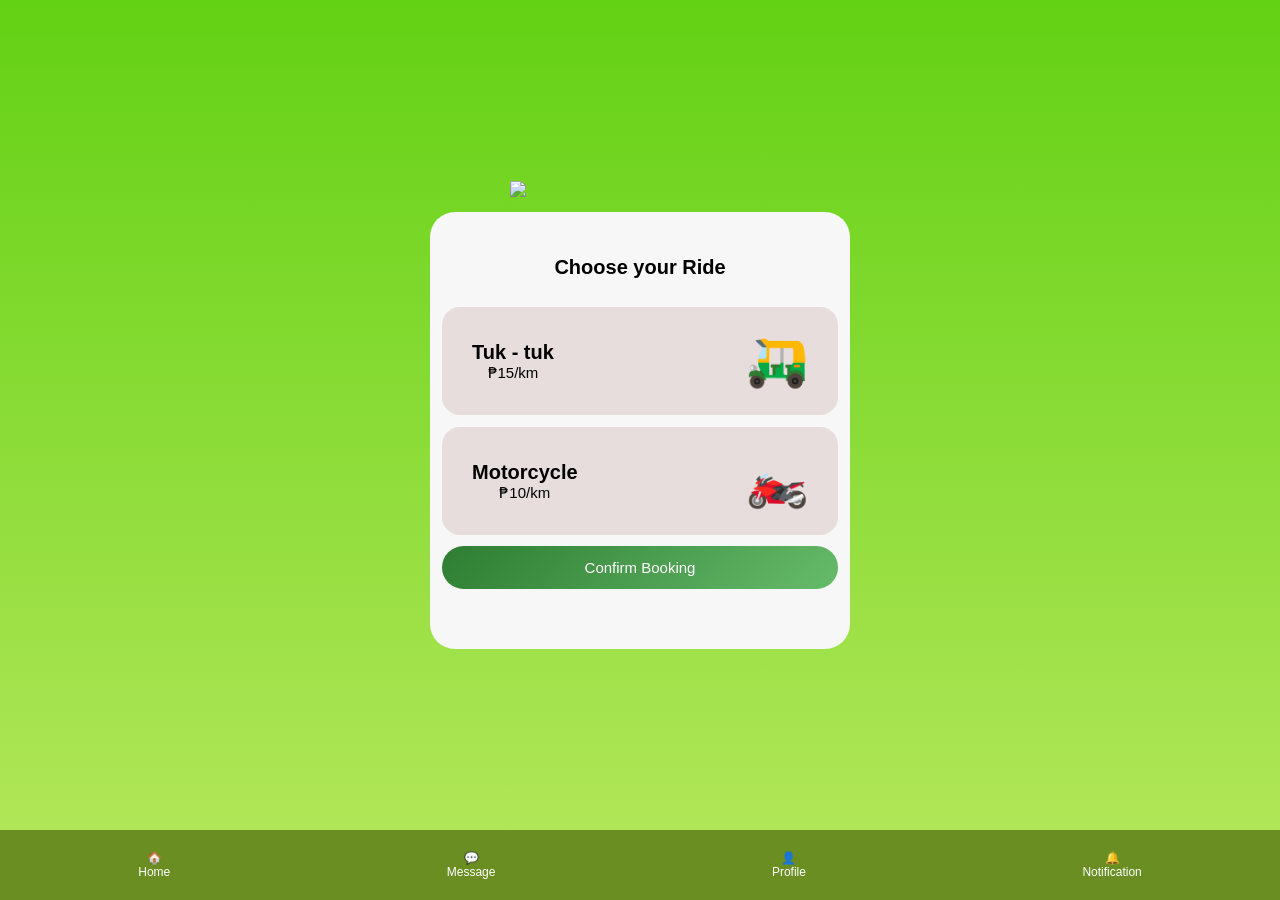
==== booking.html @ 5bb69bec "Add files via upload" ====
<!DOCTYPE html>
<html lang="en">
<head>
<meta charset="UTF-8">
<meta name="viewport" content="width=device-width, initial-scale=1.0">
<title>Book Ride</title>
<link rel="stylesheet" href="style.css">

<!-- KEEP ONLY ONE SCRIPT LOAD -->
<script src="script.js"></script>
</head>

<body class="booking-page">

<!-- TOP GREEN AREA -->
<div class="booking-top">
  <img src="images/photo_6332540721310666853_x-removebg-preview 1.png"
       class="booking-logo">
</div>

<!-- ================= BOOKING SECTION ================= -->
<div class="booking-container" id="bookingSection">
<br><br>
  <h2 class="choose-title">Choose your Ride</h2>

  <p id="destinationText" class="destination-text"></p><br>

  <!-- RIDE LIST -->
  <div class="ride-list">

    <!-- TUKTUK -->
    <div class="ride-card"
         id="tuktukCard"
         onclick="selectRide('Tuktuk', 15, 'tuktukCard')">

        <div class="ride-left">
          <h3>Tuk - tuk</h3>
          <p>₱15/km</p>
        </div>

        <div class="ride-right">
          🛺
        </div>
    </div>

    <!-- MOTOR -->
    <div class="ride-card"
         id="motorCard"
         onclick="selectRide('Motorcycle', 10, 'motorCard')">

        <div class="ride-left">
          <h3>Motorcycle</h3>
          <p>₱10/km</p>
        </div>

        <div class="ride-right">
          🏍️
        </div>
    </div>

  </div>

  <!-- ✅ FIXED BUTTON -->
  <button class="confirm-btn" onclick="confirmRide()">
    Confirm Booking
  </button>

</div>

<!-- ================= FARE SUMMARY ================= -->
<div class="booking-container" id="fareSummary" style="display:none;">
<br>
  <h2 class="choose-title">Ride Confirmed</h2>

  <div class="destination-text">
    <p><strong>From:</strong> <span id="fromText"></span></p>
    <p><strong>To:</strong> <span id="toText"></span></p>
    <p><strong>Distance:</strong> <span id="kmText"></span> km</p><br>
  </div>

  <div class="ride-list">
    <div class="ride-card selected">
      <div class="ride-left">
        <h3 id="rideText"></h3>
        <p>Total Fare</p>
      </div>

      <div class="ride-right">
        <h2 id="fareText">₱0</h2>
      </div>
    </div>
  </div>

<button class="done-btn" onclick="finishBooking()">
  Done
</button>
</div>

<!-- NAVIGATION -->
<div class="bottom-nav">
  <div class="nav-item" onclick="goTo('home')">🏠<p>Home</p></div>
  <div class="nav-item" onclick="goTo('message')">💬<p>Message</p></div>
  <div class="nav-item" onclick="goTo('profile')">👤<p>Profile</p></div>
  <div class="nav-item" onclick="goTo('notification')">🔔<p>Notification</p></div>
</div>

<script>
/* ================= LOAD ROUTE ================= */
const from = localStorage.getItem("fromLocation");
const to = localStorage.getItem("toLocation");
const km = localStorage.getItem("distanceKM") || 1;

if (document.getElementById("destinationText")) {
  document.getElementById("destinationText").innerHTML =
    `<strong>From:</strong> ${from}<br>
     <strong>To:</strong> ${to}<br>
     <strong>Distance:</strong> ${km} km`;
}

/* ================= RIDE SELECTION ================= */
let selectedRide = null;
let selectedPrice = 0;

function selectRide(type, rate, id) {

  document.querySelectorAll(".ride-card")
    .forEach(card => card.classList.remove("selected"));

  document.getElementById(id).classList.add("selected");

  selectedRide = type;
  selectedPrice = km * rate;
}

/* ================= FIXED CONFIRM ================= */
function confirmRide() {

  if (!selectedRide) {
    alert("Please select a ride.");
    return;
  }

  document.getElementById("fromText").innerText = from;
  document.getElementById("toText").innerText = to;
  document.getElementById("kmText").innerText = km;
  document.getElementById("rideText").innerText = selectedRide;
  document.getElementById("fareText").innerText = "₱" + selectedPrice;

  document.getElementById("bookingSection").style.display = "none";
  document.getElementById("fareSummary").style.display = "block";
}

</script>

</body>
</html>
---- style.css ----
/* ================= ROOT VARIABLES ================= */
:root {
  --white-color: #FFFDFD;
  --green-color: #2e7d32;
  --green-dark: #1b5e20;
  --bg-top: #89D957;
  --bg-bottom: #C9E265;
}

/* ================= RESET ================= */
* {
  box-sizing: border-box;
  margin: 0;
  padding: 0;
}

/* ================= BODY ================= */
body {
  font-family: 'Inter', Arial, sans-serif;
  background: linear-gradient(180deg, var(--bg-top), var(--bg-bottom));
  min-height: 100vh;
  display: flex;
  flex-direction: column;
  align-items: center;
  justify-content: center;
  text-align: center;
}

/* ================= HEADER ================= */
/* DEFAULT HEADER (other pages) */
.header {
  background: transparent;
  color: white;
  padding: 20px 0;
  text-align: center;
  font-size: 28px;
  font-weight: bold;
  text-shadow: 0 2px 6px rgba(0,0,0,0.5);
}

/* MAP PAGE HEADER ONLY */
.map-page .header {
  width: fit-content;
  margin: 10px auto 0 auto;
  padding: 8px 18px;
  border-radius: 20px;
  background: rgba(46, 125, 50, 0.85);
  font-size: 24px;
  box-shadow: 0 2px 8px rgba(0,0,0,0.2);
}

/* ================= LOGO ================= */
.logo {
  width: 350px;
  margin-bottom: 10px;
  height: auto;
  display: block;
}

/* ================= BUTTONS ================= */
.btn {
  padding: 0.8rem 2rem;
  border: none;
  border-radius: 50px;
  font-size: 20px;
  font-weight: 600;
  cursor: pointer;
  transition: 0.3s ease;
  width: 90%;
  max-width: 450px;
  margin: 10px 0;
  display: inline-block;
  text-decoration: none;
}

.btn-light,
.btn-dark {
  background-color: var(--white-color);
  color: var(--green-color);
}

.btn:hover {
  transform: translateY(-2px);
  box-shadow: 0 5px 15px rgba(0,0,0,0.1);
}

h1 {
  color: var(--white-color);
  font-size: 3rem;
  margin-top: 10px;
}

.logo {
  width: 350px;
  margin: 10px auto;
}

.btn:active {
  background-color: var(--green-color);
  color: white;
  transform: scale(0.98);
}

/* ================= FORM ================= */
.form-card {
  background: #f4f1ef;
  padding: 30px 25px;
  border-radius: 30px;
  width: 90%;
  max-width: 420px;
  margin: auto;
  margin-top: 30px;

  box-shadow: 0 8px 20px rgba(0,0,0,0.1);
}

.form-card h2 {
  color: #333;
  margin-bottom: 5px;
}

.subtext {
  font-size: 12px;
  color: #888;
  margin-bottom: 20px;
}

.input-group {
  display: flex;
  align-items: center;
  background: #d9d3cf;
  border-radius: 30px;
  padding: 12px 15px;
  margin-bottom: 15px;
}

.input-group input {
  border: none;
  outline: none;
  background: transparent;
  width: 100%;
  font-size: 14px;
}

.btn-submit {
  width: 100%;
  padding: 14px;
  border-radius: 30px;
  border: none;
  margin-top: 20px;
  background: #d6cfc9;
  color: #2e2e2e;
  font-size: 18px;
  font-weight: bold;
  cursor: pointer;
}

/* ================= SEARCH BAR ================= */
.search-bar {
  position: absolute;
  top: 70px;
  left: 50%;
  transform: translateX(-50%);
  z-index: 1000;
  display: flex;
  align-items: center;
}


.search-bar input {
  padding: 12px 15px;
  width: 100%; /* ensures equal width */
  border: none;
  outline: none;
  border-radius: 25px;
  background: #ffffff;
  font-size: 16px;

  box-sizing: border-box; /* important fix */
}

.search-bar button {
  padding: 12px 18px;
  border: none;
  background: var(--green-color);
  color: white;
  font-weight: bold;
  cursor: pointer;
  border-radius: 0 25px 25px 0;
  transition: 0.3s;
}

.search-bar button:hover {
  background: var(--green-dark);
}

/* ================= MAP ================= */
iframe {
  width: 100%;
  height: calc(100vh - 100px);
  border: none;
}

/* ================= MAP CONTROLS ================= */
.map-controls {
  position: absolute;
  top: 120px;
  left: 50%;
  transform: translateX(-50%);
  z-index: 1000;
  display: flex;
  gap: 10px;
}

.map-controls button {
  padding: 8px 15px;
  border: none;
  border-radius: 20px;
  background: white;
  color: var(--green-color);
  font-weight: bold;
  cursor: pointer;
  box-shadow: 0 2px 5px rgba(0,0,0,0.2);
  transition: 0.3s;
}

.map-controls button:hover {
  background: var(--green-color);
  color: white;
}

/* ================= BOTTOM NAV ================= */
.bottom-nav {
  position: fixed;
  bottom: 0;
  width: 100%;
  height: 70px;
  background: #6b8e23;
  display: flex;
  justify-content: space-around;
  align-items: center;
  z-index: 1000;
}

.nav-item {
  text-align: center;
  color: white;
  font-size: 12px;
  cursor: pointer;
}

.nav-item .icon {
  display: block;
  font-size: 22px;
  margin-bottom: 3px;
}

.nav-item:hover {
  opacity: 0.8;
}

/* ================= SUBMIT BUTTON INTERACTION ================= */
.btn-submit {
  background: transparent;
  color: #333;
  border: 2px solid #333;
  margin-top: 30px;
  padding: 12px;
  border-radius: 25px;
  cursor: pointer;
  transition: all 0.3s ease;
}

/* HOVER EFFECT */
.btn-submit:hover {
  background: #e8f5e9;
  border-color: var(--green-color);
  color: var(--green-color);
}

/* CLICK EFFECT */
.btn-submit:active {
  background: var(--green-color);
  color: white;
  transform: scale(0.97);
}

/* JS TRIGGERED CLASS */
.btn-submit.clicked {
  background: var(--green-color);
  color: white;
  border-color: var(--green-color);
}

/* BOOK BUTTON */
.book-btn {
  position: absolute;
  top: 130px;
  left: 50%;
  transform: translateX(-50%);
  padding: 12px 25px;
  border: none;
  border-radius: 25px;
  background: #2e7d32;
  color: white;
  font-weight: bold;
  cursor: pointer;
  z-index: 1000;
  transition: 0.3s;
}

.book-btn:hover {
  background: #1b5e20;
}

/* RIDE OPTIONS */
.ride-option {
  background: #f1f1f1;
  padding: 15px;
  margin: 10px 0;
  border-radius: 15px;
  cursor: pointer;
  transition: 0.3s;
}

.ride-option:hover {
  background: #c8e6c9;
}

.search-bar.vertical {
  flex-direction: column;
  gap: 8px;
}

.search-bar.vertical input {
  width: 260px;
  border-radius: 25px;
}

.search-bar.vertical button {
  width: 100%;
  border-radius: 25px;
}

/* ================= BOOK BUTTON ================= */
.book-btn {
  position: absolute;
  top: 190px;
  left: 50%;
  transform: translateX(-50%);
  width: 90%;
  max-width: 350px;
  padding: 14px;
  border-radius: 30px;
  border: none;
  background: linear-gradient(135deg, #2e7d32, #66bb6a);
  color: white;
  font-weight: bold;
  cursor: pointer;
  z-index: 1000;
}

/* ================= UPDATED SEARCH LAYOUT ================= */
.search-bar {
  flex-direction: column;
  gap: 10px;
}

/* ================= SEARCH LAYOUT ================= */
.search-container {
  position: absolute;
  top: 180px;
  left: 50%;
  transform: translateX(-50%);
  display: flex;
  align-items: center;
  justify-content: center;
  gap: 8px;              
  width: 95%;           
  z-index: 1000;
}

.from-box input,
.to-box input {
  height: 36px;
  padding: 0 8px;
  border-radius: 20px;
  border: none;
  outline: none;
  background: #fff;
  box-shadow: 0 2px 6px rgba(0,0,0,0.15);
  font-size: 12px;
  width:100%;
}

/* TO (CENTER GROUP) */
.to-box {
  display: flex;
  gap: 5px;
  width: 40%;
}

.to-box input {
  flex: 1; /* makes input same size as FROM */
}

/* SEARCH ROUTE BUTTON */
.route-btn {
  height:36px;
  padding: 0;
  border: none;
  border-radius: 20px;
  background: linear-gradient(135deg, #2e7d32, #66bb6a);
  color: white;
  font-weight: bold;
  font-size: 11px;
  cursor: pointer;
  white-space: nowrap;
  box-shadow: 0 2px 6px rgba(0,0,0,0.2);
}

.from-box,
.to-box {
  width: 50%;   /* equal size for inputs */
}

.route-btn {
  width: 50px;  /* keep button smaller */
}

@media (max-width: 480px) {
  .search-container {
    max-width: 100%;
    gap: 4px;
  }

  .from-box {
    width: 30%;
  }

  .to-box {
    width: 45%;
  }

  .route-btn {
    width: 25%;
    font-size: 10px;
  }
}

/* BOOK BUTTON (UNDER) */
.book-btn {
  position: absolute;
  top: 240px;
  left: 50%;
  transform: translateX(-50%);
  width: 90%;
  max-width: 400px;
  padding: 14px;
  border-radius: 30px;
  border: none;
  background: linear-gradient(135deg, #2e7d32, #66bb6a);
  color: white;
  font-weight: bold;
  cursor: pointer;
}

.icon {
  margin-right: 10px;
  font-size: 16px;
}

.form-card h2 {
  font-size: 22px;
  margin-bottom: 5px;
}

.subtext {
  font-size: 13px;
  margin-bottom: 20px;
}

.subtext a {
  color: #4caf50;
  text-decoration: none;
  font-weight: bold;
}

.route-notif {
  position: absolute;
  top: 140px;
  left: 50%;
  transform: translateX(-50%);
  background: #ffebee;
  color: #c62828;
  padding: 10px 18px;
  border-radius: 25px;
  font-size: 14px;
  font-weight: 500;
  opacity: 0;
  pointer-events: none;
  transition: 0.3s ease;
  z-index: 2000;
}

/* SHOW STATE */
.route-notif.show {
  opacity: 1;
}

.book-btn {
  opacity: 1 !important;
  pointer-events: auto !important;
}

/* ================= BOOKING PAGE ================= */

.booking-page {
  min-height: 100vh;   /* FIX */
  overflow-y: auto;    /* allow scroll if needed */
  background: linear-gradient(180deg, #63d114, #b7e85d);
  display: flex;
  flex-direction: column;
  align-items: center;
}

.booking-logo {
  width: 260px;
  margin-top: 0px;  /* ⬅️ pushes logo higher */
}

/* WHITE CARD */
.booking-container {
  background: #f7f7f7;
  width: 90%;
  max-width: 420px;
  border-radius: 25px;
  margin-top: 5px;
  padding: 8px 12px;
  height: auto;          /* FIX: allow natural growth */ 
  max-height: 75vh;      /* keeps it within screen */
  display: flex;
  flex-direction: column;
  position: relative;   /* ⬅️ important */
  padding-bottom: 60px;  /* ⬅️ space for button */
}

.booking-top {
  width: 100%;
  margin-top: -70px;   /* move logo higher */
  margin-bottom: 10px; /* ⬅️ adds space from white card */
  display: flex;
  justify-content: center;
  align-items: center;
}

/* TITLE */
.choose-title {
  font-size: 20px;
  margin-bottom: 4px;
}

.destination-text {
  font-size: 13px;
  margin-bottom: 6px;
  color: #444;
}

/* RIDE LIST */
.ride-list {
  flex: 1;
  display: flex;
  flex-direction: column;
  gap: 6px;
}

/* RIDE CARD */
.ride-card {
  width: 100%;
  min-height: 50px;
  background: #e8dddd;
  border-radius: 18px;
  margin-bottom: 6px;
  display: flex;
  justify-content: space-between;
  align-items: center;
  padding: 25px 30px;
  cursor: pointer;
  transition: 0.3s ease;
}

.ride-card:hover {
  transform: translateY(-3px);
}

.ride-card.selected {
  background: linear-gradient(135deg, #2e7d32, #66bb6a);
  color: white;
}

.ride-left h3 {
  font-size: 20px;
}

.ride-left p {
  font-size: 15px;
}

.ride-right {
  font-size: 50px;
}

.ride-right h2 {
  font-size: 25px;   /* ⬅️ smaller (adjust if needed) */
  font-weight: bold;
}

/* CONFIRM BUTTON (FIXED) */
.confirm-btn {
  width: 100%;
  padding: 13px;
  font-size: 15px;
  background: linear-gradient(135deg, #2e7d32, #66bb6a);
  color: white;
  border: none;
  border-radius: 35px;
  margin-top: 5px;
}

.done-btn {
  position: absolute;
  bottom: 15px;   /* distance from bottom */
  right: 15px;    /* distance from right */
  padding: 10px 20px;
  border: none;
  border-radius: 35px;
  background: #ccc;
  color: #333;
  font-weight: bold;
  cursor: pointer;
  transition: 0.3s ease;
}

/* CLICK EFFECT */
.done-btn.active {
  background-color: var(--green-color);
  color: white;
  transform: scale(0.98);
}

/* CHAT */
.chat-container {
  width: 100%;
  max-width: 420px;
  height: 80vh;
  display: flex;
  flex-direction: column;
}

.chat-box {
  flex: 1;
  overflow-y: auto;
  padding: 10px;
}

.msg {
  padding: 10px;
  margin: 5px;
  border-radius: 15px;
  max-width: 70%;
}

.sent {
  background: #8bc34a;
  align-self: flex-end;
}

.chat-input {
  display: flex;
  gap: 5px;
}

.chat-input input {
  flex: 1;
  padding: 10px;
  border-radius: 20px;
  border: none;
}

.chat-input button {
  padding: 10px;
  border-radius: 50%;
}

/* PROFILE INPUTS */
.profile-card input {
  width: 100%;
  margin: 8px 0;
  padding: 12px;
  border-radius: 20px;
  border: none;
}

.profile-card button {
  width: 100%;
  padding: 12px;
  border-radius: 20px;
  background: green;
  color: white;
}

.header {
  width: 100%;
  text-align: center;
  font-size: 26px;
  font-weight: bold;
  margin-top: 20px;
}

/* ================= SMS CLEAN UI ================= */

.sms-container {
  padding: 15px;
  max-width: 500px;
  margin: auto;
}

/* CHAT LIST ITEM */
.sms-item {
  background: #fff;
  padding: 15px;
  border-radius: 18px;
  margin-bottom: 10px;
  box-shadow: 0 2px 8px rgba(0,0,0,0.08);
  cursor: pointer;
}

.sms-item:hover {
  transform: scale(1.01);
}

.sms-top {
  display: flex;
  justify-content: space-between;
}

.sms-name {
  font-weight: bold;
}

.sms-preview {
  font-size: 13px;
  color: gray;
  margin-top: 5px;
}

/* FLOATING BUTTON (NEW MESSAGE) */
.fab-btn {
  position: fixed;
  bottom: 85px;
  right: 20px;
  width: 55px;
  height: 55px;
  border-radius: 50%;
  border: none;
  background: #2e7d32;
  color: white;
  font-size: 28px;
  cursor: pointer;
  box-shadow: 0 4px 10px rgba(0,0,0,0.2);
}

/* CHAT HEADER */
.chat-top-bar {
  display: flex;
  align-items: center;
  background: #2e7d32;
  color: white;
  padding: 15px;
  font-weight: bold;
  font-size: 18px;
}

/* BACK BUTTON */
.back-btn {
  margin-right: 10px;
  border: none;
  background: transparent;
  color: white;
  font-size: 22px;
  cursor: pointer;
}

/* CHAT BUBBLES */
.msg {
  padding: 10px 14px;
  margin: 6px 10px;
  border-radius: 18px;
  max-width: 70%;
}

.sent {
  background: #66bb6a;
  color: white;
  align-self: flex-end;
}

.received {
  background: #e0e0e0;
  align-self: flex-start;
}

/* INPUT */
.chat-input-area {
  position: fixed;
  bottom: 0;
  width: 100%;
  max-width: 500px;
  display: flex;
  gap: 10px;
  padding: 10px;
  background: white;
}

.chat-input-area input {
  flex: 1;
  padding: 12px;
  border-radius: 25px;
  border: 1px solid #ccc;
}

.chat-input-area button {
  width: 45px;
  border-radius: 50%;
  border: none;
  background: #2e7d32;
  color: white;
}

/* ================= SMS CLEAN UI ================= */

.sms-container {
  padding: 15px;
  max-width: 500px;
  margin: auto;
}

/* CHAT LIST ITEM */
.sms-item {
  background: #fff;
  padding: 15px;
  border-radius: 18px;
  margin-bottom: 10px;
  box-shadow: 0 2px 8px rgba(0,0,0,0.08);
  cursor: pointer;
}

.sms-item:hover {
  transform: scale(1.01);
}

.sms-top {
  display: flex;
  justify-content: space-between;
}

.sms-name {
  font-weight: bold;
}

.sms-preview {
  font-size: 13px;
  color: gray;
  margin-top: 5px;
}

/* FLOATING BUTTON (NEW MESSAGE) */
.fab-btn {
  position: fixed;
  bottom: 85px;
  right: 20px;
  width: 55px;
  height: 55px;
  border-radius: 50%;
  border: none;
  background: #2e7d32;
  color: white;
  font-size: 28px;
  cursor: pointer;
  box-shadow: 0 4px 10px rgba(0,0,0,0.2);
}

/* CHAT HEADER */
.chat-top-bar {
  display: flex;
  align-items: center;
  background: #2e7d32;
  color: white;
  padding: 15px;
  font-weight: bold;
  font-size: 18px;
}

/* BACK BUTTON */
.back-btn {
  margin-right: 10px;
  border: none;
  background: transparent;
  color: white;
  font-size: 22px;
  cursor: pointer;
}

/* CHAT BUBBLES */
.msg {
  padding: 10px 14px;
  margin: 6px 10px;
  border-radius: 18px;
  max-width: 70%;
}

.sent {
  background: #66bb6a;
  color: white;
  align-self: flex-end;
}

.received {
  background: #e0e0e0;
  align-self: flex-start;
}

/* INPUT */
.chat-input-area {
  position: fixed;
  bottom: 0;
  width: 100%;
  max-width: 500px;
  display: flex;
  gap: 10px;
  padding: 10px;
  background: white;
}

.chat-input-area input {
  flex: 1;
  padding: 12px;
  border-radius: 25px;
  border: 1px solid #ccc;
}

.chat-input-area button {
  width: 45px;
  border-radius: 50%;
  border: none;
  background: #2e7d32;
  color: white;
}

/* ================= MESSAGES DESIGN ================= */

.messages-page,
.chat-page {
  background: #f5f5f5;
  display: flex;
  flex-direction: column;
  justify-content: flex-start;
  align-items: center;
}

/* TOP HEADER */
.msg-header,
.chat-header {
  width: 100%;
  height: 85px;
  background: #a8dc82;
  display: flex;
  align-items: center;
  padding: 0 20px;
  position: sticky;
  top: 0;
  z-index: 1000;
}

.msg-header h2,
.chat-header h2 {
  flex: 1;
  text-align: center;
  font-size: 36px;
  font-family: serif;
  color: white;
  margin-right: 40px;
}

/* BACK BUTTON */
.msg-back-btn,
.chat-back-btn {
  border: none;
  background: transparent;
  font-size: 30px;
  color: white;
  cursor: pointer;
}

/* MESSAGE LIST CONTAINER */
.sms-container {
  width: 100%;
  max-width: 430px;
  padding: 20px 15px 100px;
  margin-top: 8px;
}

/* CHAT ITEM */
.sms-item {
  background: #ffffff;
  padding: 14px 12px;
  margin-bottom: 10px;
  display: flex;
  justify-content: space-between;
  text-align: left;
  border-radius: 18px;
  box-shadow: 0 2px 8px rgba(0,0,0,0.05);
  cursor: pointer;
  transition: 0.2s ease;
}

.sms-item * {
  text-align: left;
}


/* HOVER EFFECT */
.sms-item:hover {
  transform: scale(1.01);
}

/* LEFT SIDE */
.sms-left {
  display: flex;
  align-items: center;
  gap: 10px;
}

/* AVATAR */
.sms-avatar {
  width: 40px;
  height: 40px;
  border-radius: 50%;
  background: #305217;
  color: white;
  display: flex;
  justify-content: center;
  align-items: center;
  font-weight: bold;
}

/* NAME */
.sms-name {
  font-size: 15px;
  font-weight: bold;
  color: #333;
}

/* PREVIEW */
.sms-preview {
  font-size: 12px;
  color: #999;
  margin-top: 2px;
}

/* DELETE BTN */
.delete-btn {
  border: none;
  background: transparent;
  font-size: 22px;
  cursor: pointer;
}

/* ================= CHAT PAGE ================= */

.chat-box {
  width: 100%;
  max-width: 430px;
  flex: 1;
  padding: 20px 15px 100px;
  overflow-y: auto;
  display: flex;
  flex-direction: column;
}

/* BUBBLES */
.msg {
  max-width: 65%;
  padding: 12px 18px;
  margin: 8px 0;
  border-radius: 18px;
  font-size: 16px;
  position: relative;
}

/* SENT */
.sent {
  align-self: flex-end;
  background: #6fa14a;
  color: rgb(255, 255, 255);
}

/* RECEIVED */
.received {
  align-self: flex-start;
  background: #beec9d;
  color: black;
}

/* INPUT AREA */
.chat-bottom {
  position: fixed;
  bottom: 15px;
  width: 90%;
  max-width: 430px;
  display: flex;
  align-items: center;
  gap: 10px;
}

/* INPUT */
.chat-bottom input {
  flex: 1;
  height: 45px;
  border: none;
  border-radius: 25px;
  padding: 0 20px;
  background: #ebe6e2;
  outline: none;
  font-size: 16px;
}

/* CREATE MESSAGE BUTTON */
.new-chat-btn {
  position: fixed;
  bottom: 20px;
  right: 20px;
  border: none;
  border-radius: 25px;
  padding: 14px 22px;
  background: #497c24;
  color: white;
  font-size: 24px;
  font-weight: bold;
  cursor: pointer;
  box-shadow: 0 4px 10px rgba(0,0,0,0.15);
}

/* SEND BUTTON */
.send-btn {
  height: 45px;
  padding: 0 18px;
  border: none;
  border-radius: 25px;
  background: #4e802b;
  color: white;
  font-weight: bold;
  font-size: 15px;
  cursor: pointer;
}
/* ================= PROFILE PAGE ================= */
.profile-page {
  justify-content: flex-start;
  padding-top: 20px;
}

/* TOP BAR */
.profile-top {
  width: 90%;
  max-width: 420px;
  display: flex;
  align-items: center;
  justify-content: space-between;
  margin-bottom: 20px;
}

.profile-top h2 {
  color: white;
  font-size: 28px;
}

/* BACK BUTTON */
/* BACK BUTTON */
.back-btn-profile {
  border: none;
  background: transparent;
  color: white;
  font-size: 20px;
  font-weight: bold;
  cursor: pointer;
  transition: 0.3s ease;
}

.back-btn-profile:hover {
  opacity: 0.8;
}

/* EDIT BUTTON */
.edit-btn {
  padding: 10px 18px;
  border: none;
  border-radius: 20px;
  background: white;
  color: #2e7d32;
  font-weight: bold;
  cursor: pointer;
  transition: 0.3s ease;
}

.edit-btn:hover {
  transform: scale(1.05);
}

/* PROFILE CARD */
.profile-card {
  width: 85%;
  max-width: 420px;
  background: #f7f7f7;
  border-radius: 30px;
  padding: 30px 20px 25px;
  margin-top: 50px;
  display: flex;
  flex-direction: column;
  align-items: center;
  box-shadow: 0 8px 20px rgba(0,0,0,0.1);
}

/* PROFILE IMAGE */
.profile-pic-section {
  display: flex;
  flex-direction: column;
  align-items: center;
  margin-bottom: 25px;
}

.profile-circle {
  width: 110px;
  height: 110px;
  border-radius: 50%;
  background: #d9d9d9;
  display: flex;
  justify-content: center;
  align-items: center;
  overflow: hidden;
  cursor: pointer;
  position: relative;
  border: 4px solid #66bb6a;
}

.profile-circle img {
  width: 100%;
  height: 100%;
  object-fit: cover;
  display: none;
}

#profilePlaceholder {
  font-size: 40px;
  color: #666;
}

.upload-text {
  margin-top: 10px;
  font-size: 13px;
  color: #777;
}

/* INPUTS */
.profile-fields {
  width: 100%;
  display: flex;
  flex-direction: column;
  align-items: center;
}

.profile-fields input {
  width: 85%;
  padding: 12px 15px;
  margin-bottom: 12px;
  border: none;
  border-radius: 20px;
  background: #e7e7e7;
  outline: none;
  font-size: 14px;
  transition: 0.3s ease;
}

.profile-fields input:focus {
  background: #dff3e1;
}

/* DISABLED LOOK */
.profile-fields input:disabled {
  opacity: 0.7;
}

/* SAVE BUTTON */
.save-btn {
  width: 85%;
  padding: 13px;
  border: none;
  border-radius: 25px;
  margin-top: 10px;
  background: linear-gradient(135deg, #2e7d32, #66bb6a);
  color: white;
  font-size: 15px;
  font-weight: bold;
  cursor: pointer;
  transition: 0.3s ease;
}

.save-btn:hover {
  transform: translateY(-2px);
}

/* ================= PROFILE PANEL ================= */

.profile-panel {
  position: fixed;
  bottom: -300px;
  left: 50%;
  transform: translateX(-50%);
  width: 100%;
  max-width: 500px;
  background: rgb(52, 129, 46);
  border-radius: 25px 25px 0 0;
  padding: 20px;
  display: flex;
  flex-direction: column;
  gap: 12px;
  z-index: 5000;
  transition: 0.3s ease;
  box-shadow: 0 -4px 20px rgba(0,0,0,0.15);
}

.profile-panel.show {
  bottom: 0;
}

.profile-panel button {
  border: none;
  padding: 14px;
  border-radius: 18px;
  background: #f1f1f1;
  color: #2e7d32;
  font-size: 15px;
  font-weight: 600;
  cursor: pointer;
  transition: 0.2s ease;
}

.profile-panel button:hover {
  background: #e0e0e0;
}

.delete-photo-btn {
  color: #d32f2f;
}

/* ================= IMAGE VIEWER ================= */

.image-viewer {
  position: fixed;
  top: 0;
  left: 0;
  width: 100%;
  height: 100%;
  background: rgba(0,0,0,0.85);
  display: none;
  justify-content: center;
  align-items: center;
  z-index: 6000;
}

.image-viewer img {
  width: 90%;
  max-width: 400px;
  border-radius: 20px;
}

.image-viewer.show {
  display: flex;
}

.close-viewer {
  position: absolute;
  top: 25px;
  right: 25px;
  color: white;
  font-size: 30px;
  cursor: pointer;
}

/* ================= THANK YOU PAGE ================= */

.thankyou-page {
  min-height: 100vh;
  background: linear-gradient(180deg, #63d114, #b7e85d);
  display: flex;
  flex-direction: column;
  justify-content: center;
  align-items: center;
  padding: 20px;
}

.thankyou-logo {
  width: 250px;
  margin-bottom: 20px;
}

.thankyou-card {
  width: 90%;
  max-width: 400px;
  background: #f7f7f7;
  border-radius: 30px;
  padding: 40px 25px;
  text-align: center;
  box-shadow: 0 8px 20px rgba(0,0,0,0.1);
}

.thankyou-title {
  font-size: 42px;
  color: #2e7d32;
  margin-bottom: 15px;
}

.thankyou-text {
  font-size: 16px;
  color: #555;
  margin-bottom: 30px;
}

.home-btn {
  width: 100%;
  padding: 14px;
  border: none;
  border-radius: 30px;
  background: linear-gradient(135deg, #2e7d32, #66bb6a);
  color: white;
  font-size: 16px;
  font-weight: bold;
  cursor: pointer;
  transition: 0.3s ease;
}

.home-btn:hover {
  transform: translateY(-2px);
}

.home-btn:active {
  transform: scale(0.98);
}

/* ================= NOTIFICATION PAGE ================= */

.notification-page {
  background: #f5f5f5;
  text-align: left;
}

/* notification card */
.notif-item {
  background: #fff;
  padding: 15px;
  margin-bottom: 10px;
  border-radius: 18px;
  box-shadow: 0 2px 8px rgba(0,0,0,0.08);
  font-size: 14px;
  color: #333;
  text-align: left;
}

.notif-item * {
  text-align: left;
}

/* container spacing fix */
#notifList {
  width: 100%;
  max-width: 430px;
  padding: 20px 15px 100px;
}

/* EMPTY */
.empty-notif {
  text-align: center;
  margin-top: 50px;
  color: gray;
  font-size: 14px;
}

/* UNREAD */
.unread-notif {
  border-left: 5px solid #2e7d32;
  background: #f3ffef;
}

/* VIEW PAGE */
.notif-view-card {
  background: white;
  width: 100%;
  max-width: 400px;
  margin: 20px auto;
  padding: 25px;
  border-radius: 25px;
  box-shadow: 0 2px 10px rgba(0,0,0,0.08);
}

.notif-view-title {
  font-size: 22px;
  font-weight: bold;
  color: #2e7d32;
  margin-bottom: 10px;
}

.notif-view-time {
  font-size: 12px;
  color: gray;
  margin-bottom: 20px;
}

.notif-view-message {
  font-size: 15px;
  line-height: 1.6;
  color: #333;
}
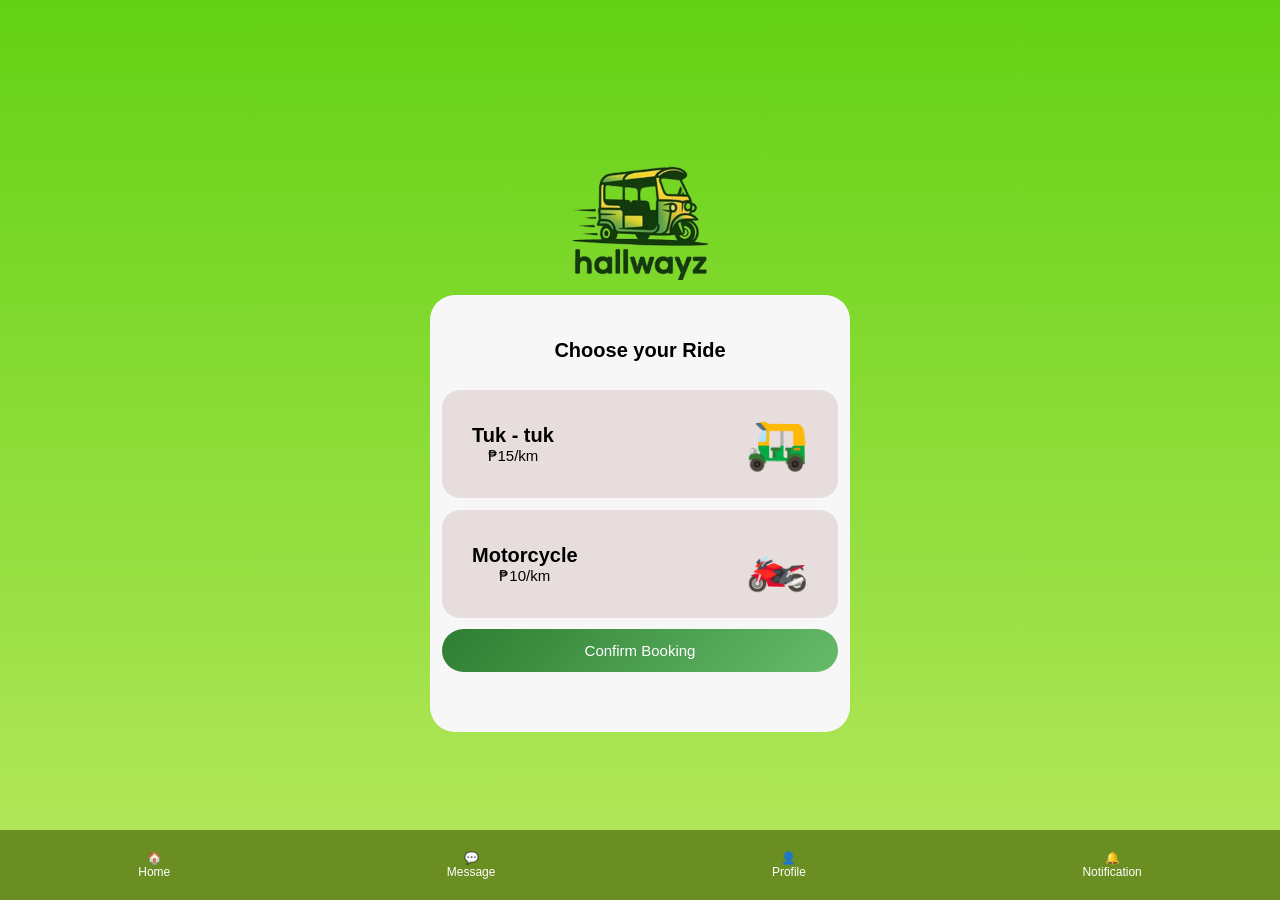
==== commit 50b38a25: "Update booking.html with new logo and structure" ====
--- a/booking.html
+++ b/booking.html
@@ -14,7 +14,7 @@
 
 <!-- TOP GREEN AREA -->
 <div class="booking-top">
-  <img src="images/photo_6332540721310666853_x-removebg-preview 1.png"
+  <img src="logo.png"
        class="booking-logo">
 </div>
 
@@ -153,4 +153,4 @@
 </script>
 
 </body>
-</html>+</html>
